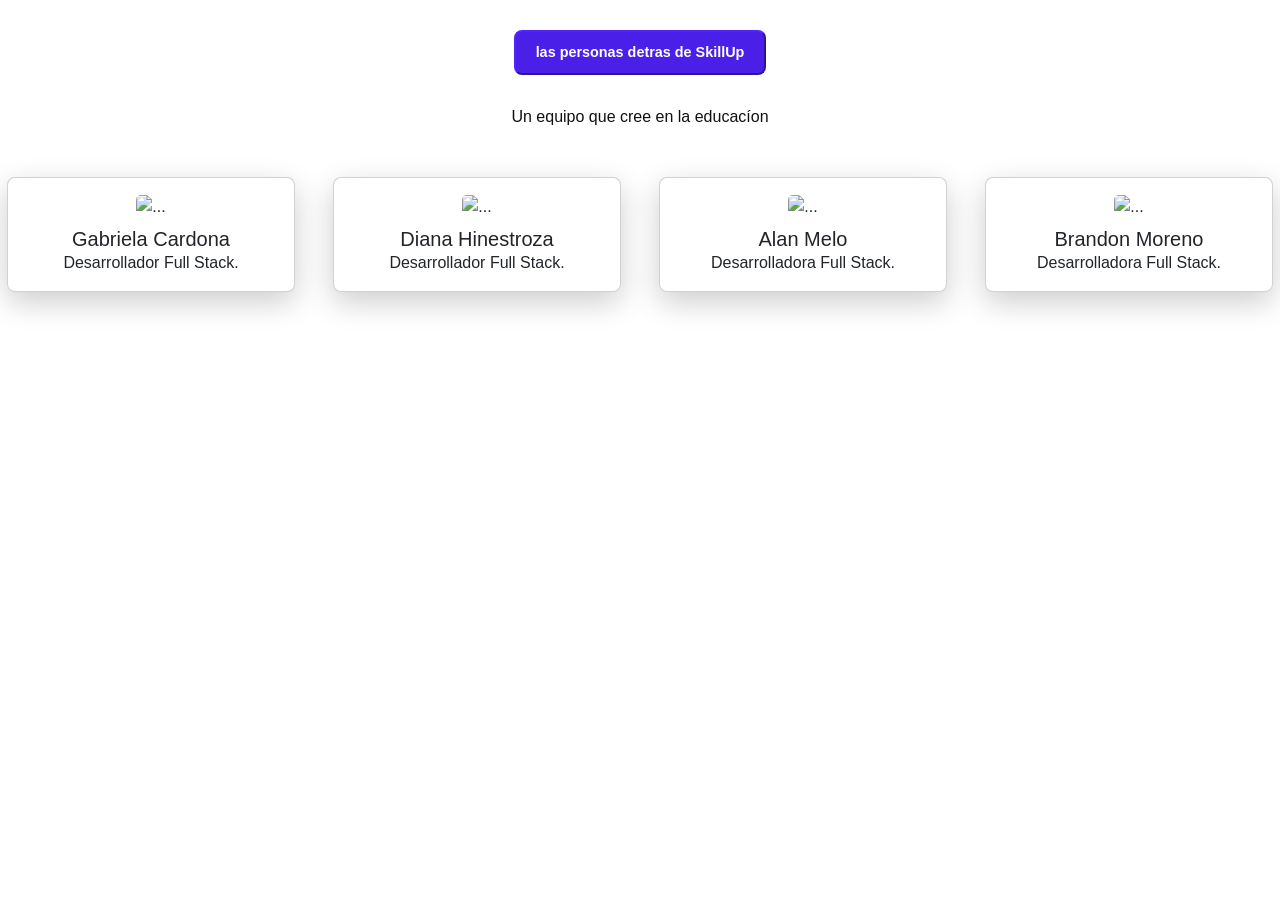
==== Index.html @ d1f36cc1 "se añade preguntas frecuentes" ====
<!DOCTYPE html>
<html lang="en">
<head>
    <meta charset="UTF-8">
    <meta name="viewport" content="width=device-width, initial-scale=1.0">
    <title>SkillUp</title>
    <!--BOOTSTRAP-->
    <link href="https://cdn.jsdelivr.net/npm/bootstrap@5.3.3/dist/css/bootstrap.min.css" rel="stylesheet">
    <!--BOOTSTRAP ICONS-->
    <link rel="stylesheet" href="https://cdn.jsdelivr.net/npm/bootstrap-icons@1.11.3/font/bootstrap-icons.min.css">
    <!--CSS PROPIO-->
    <link rel="stylesheet" href="./css/style.css">
    <link rel="stylesheet" href="./css/index.css">
    <link rel="stylesheet" href="./css/footer.css">
    <link rel="stylesheet" href="css/preguntas.css">

</head>

<body>
    <div id="header"></div>
    <div id="nosotros"></div>
    
<button type="button" class="btn-solid theme-primary btn-xs mi-boton-centro">las personas detras de SkillUp</button>

    <p class="text-center fs-3xl">Un equipo que cree en la educacíon</p>

    <div class="grid text-center grid-cols-4 justify-items-center mt-5">
        <div id="tarjeta-gaby">
            <div class="card tarjeta-sombra" style="width: 18rem;">
                <div class="card-body">
                    <img src="/img/gabriela.jpeg" class="card-img" alt="...">
                    <h5 class="mt-2 mb-0">Gabriela Cardona</h5>
                    <p class="card-text fg-2">Desarrollador Full Stack.</p>
                </div>
            </div>
        </div>
        <div id="tarjeta-diana">
            <div class="card tarjeta-sombra" style="width: 18rem;">
                <div class="card-body">
                    <img src="/img/diana.jpeg" class="card-img" alt="...">
                    <h5 class="mt-2 mb-0">Diana Hinestroza</h5>
                    <p class="card-text fg-2">Desarrollador Full Stack.</p>
                </div>
            </div>
        </div>
        <div id="tarjeta-alan">
            <div class="card tarjeta-sombra" style="width: 18rem;">
                <div class="card-body">
                    <img src="/img/alan.jpeg" class="card-img" alt="...">
                    <h5 class="mt-2 mb-0">Alan Melo</h5>
                    <p class="card-text fg-2">Desarrolladora Full Stack.</p>
                </div>
            </div>
        </div>
        <div id="tarjeta-brandon">
            <div class="card tarjeta-sombra" style="width: 18rem;">
                <div class="card-body">
                    <img src="/img/brandon.jpeg" class="card-img" alt="...">
                    <h5 class="mt-2 mb-0">Brandon Moreno</h5>
                    <p class="card-text fg-2">Desarrolladora Full Stack.</p>
                </div>
            </div>
        </div>
    </div>
    <!-- parte de alan: valores -->
    <div id="valores"></div>
    <div id="footer"></div>

    <!--BOOTSTRAP JS-->
    <script src="https://cdn.jsdelivr.net/npm/bootstrap@5.3.3/dist/js/bootstrap.bundle.min.js"></script>
    <!--COMPONENTES-->
    <script src="./Js/componentes.js"></script>
    <script src="./Js/script.js"></script>

</body>
</html>
---- css/style.css ----
/* botón y tarjetas - brandon */

.mi-boton-centro {

    display: block !important;

    margin-left: auto !important;

    margin-right: auto !important;
 
    margin-top: 30px !important;

    margin-bottom: 30px !important;
 
    background-color: #4A20E8 !important;

    border-color: #4A20E8 !important;

    color: #ffffff !important;

    box-shadow: 0px 8px 20px rgba(0, 0, 0, 0.35) !important;

    transition: all 0.3s ease-in-out !important;

}
 
.tarjeta-sombra {

    box-shadow: 0px 10px 30px rgba(0, 0, 0, 0.20) !important;
 
    border-radius: 8px;

}
 
* {

    font-family: 'Montserrat', sans-serif !important;

}
 
.mi-boton-centro:hover {

    transform: translateY(-2px) scale(1.03) !important;
 
    background-color: #3512be !important;

    border-color: #3512be !important;
 
    box-shadow: 0px 15px 30px rgba(74, 32, 232, 0.6) !important;

    cursor: pointer;

}
 
/* grid de las cartas del equipo (las clases grid de tailwind no existen en bootstrap) */

.grid.grid-cols-4 {

  display: grid;

  grid-template-columns: repeat(4, 1fr);

  gap: 1.5rem;

  justify-items: center;

}
 
.card.tarjeta-sombra {

  max-width: 100%;

}
 
@media (max-width: 992px) {

  .grid.grid-cols-4 { grid-template-columns: repeat(2, 1fr); }

}
 
@media (max-width: 576px) {

  .grid.grid-cols-4 { grid-template-columns: 1fr; }

}
 
/* valores - alan */

.valores {

  padding: 4rem 1.5rem;

  text-align: center;

}
 
.valores__badge {

  display: inline-block;

  padding: 0.25rem 0.9rem;

  border-radius: 999px;

  background: #ece8ff;

  color: #6c47ff;

  font-size: 0.7rem;

  font-weight: 600;

  text-transform: uppercase;

  letter-spacing: 0.05em;

}
 
.valores__titulo {

  margin: 0.75rem 0 2.5rem;

  font-size: 1.75rem;

}
 
.valores__grid {

  display: grid;

  grid-template-columns: repeat(5, 1fr);

  gap: 1rem;

  max-width: 1100px;

  margin: 0 auto;

}
 
.valor-card {

  display: flex;

  flex-direction: column;

  align-items: center;

  gap: 0.75rem;

  padding: 1.5rem 1rem;

  background: #fff;

  border: 1px solid #eee;

  border-radius: 12px;

  box-shadow: 0 20px 40px rgba(109, 108, 116, 0.226);

}
 
.valor-card__icono {

  display: grid;

  place-items: center;

  width: 44px;

  height: 44px;

  border-radius: 10px;

  background: #ece8ff;

  color: #6c47ff;

  font-size: 1.25rem;

}
 
.valor-card h3 {

  margin: 0;

  font-size: 0.9rem;

  font-weight: 600;

}
 
/*  para la tablet */

@media (max-width: 992px) {

  .valores__grid { grid-template-columns: repeat(3, 1fr); }

}
 
/*  para movil */

@media (max-width: 576px) {

  .valores__grid { grid-template-columns: repeat(2, 1fr); }

}
 
 
.cta {

  padding: 0 1.5rem 4rem;

}
 
.cta__box {

  max-width: 800px;

  margin: 0 auto;

  padding: 3rem 1.5rem;

  border-radius: 16px;

  background: #6c47ff;

  color: #fff;

  text-align: center;

  box-shadow: 0 20px 40px rgba(109, 108, 116, 0.468);

}
 
.cta__box h2 {

  margin: 0 0 0.5rem;

  font-size: 1.75rem;

}
 
.cta__box p {

  margin: 0 0 1.5rem;

  font-size: 0.9rem;

  opacity: 0.9;

}
 
.cta__btn {

  display: inline-flex;

  align-items: center;

  gap: 0.5rem;

  padding: 0.6rem 1.25rem;

  border-radius: 8px;

  background: #fff;

  color: #1a1a2e;

  font-size: 0.85rem;

  font-weight: 600;

  text-decoration: none;

}
 
/* animaciones - alan */

.reveal {

  opacity: 0;

  transition: transform 0.3s ease, box-shadow 0.3s ease;

}
 
.reveal.visible {

  opacity: 1;

  animation: aparecer 0.7s ease backwards;

}
 
.reveal.visible:not(.cta__box):hover {

  transform: translateY(-6px) scale(1.04);

  box-shadow: 0 18px 40px rgba(108, 71, 255, 0.25) !important;

}
 
@keyframes aparecer {

  from {

    opacity: 0;

    filter: blur(10px);

    transform: translateY(30px) scale(0.96);

  }

}
 
.cta__btn {

  transition: transform 0.25s ease, box-shadow 0.25s ease;

}
 
.cta__btn:hover {

  transform: translateY(-3px) scale(1.05);

  box-shadow: 0 8px 20px rgba(0, 0, 0, 0.25);

}
 
.cta__btn i {

  transition: transform 0.25s ease;

}
 
.cta__btn:hover i {

  transform: translateX(4px);

}

.navbar-brand {
  display: inline-block;
  transition: transform 0.3s ease;
}

.navbar-brand:hover {
  transform: scale(1.08);
}

.btn-agendar {
  transition: transform 0.25s ease, box-shadow 0.25s ease;
}

.btn-agendar:hover {
  transform: translateY(-3px) scale(1.05);
  box-shadow: 0 8px 20px rgba(0, 0, 0, 0.25);
}

.btn-subir {
  position: fixed;
  right: 1.5rem;
  bottom: 1.5rem;
  z-index: 1000;
  display: grid;
  place-items: center;
  width: 48px;
  height: 48px;
  border: none;
  border-radius: 50%;
  background: #6c47ff;
  color: #fff;
  font-size: 1.25rem;
  cursor: pointer;
  box-shadow: 0 10px 25px rgba(109, 71, 255, 0.4);
  opacity: 0;
  pointer-events: none;
  transform: translateY(20px);
  transition: opacity 0.3s ease, transform 0.3s ease;
}

.btn-subir.visible {
  opacity: 1;
  pointer-events: auto;
  transform: none;
}

.btn-subir.visible:hover {
  transform: translateY(-4px) scale(1.08);
}

/* boton "las personas detras" igual al de agendar - alan */
.mi-boton-centro {
  width: fit-content !important;
  padding: 0.6rem 1.25rem !important;
  border-radius: 8px !important;
  font-size: 0.9rem !important;
  font-weight: 600 !important;
  box-shadow: none !important;
  transition: transform 0.25s ease, box-shadow 0.25s ease, background-color 0.25s ease !important;
}

.mi-boton-centro:hover {
  transform: translateY(-3px) scale(1.05) !important;
  box-shadow: 0 8px 20px rgba(0, 0, 0, 0.25) !important;
}

/* cartas del equipo parejas - alan */
.grid.grid-cols-4 > div {
  display: flex;
  width: 100%;
  justify-content: center;
}

.card.tarjeta-sombra .card-img {
  width: 100%;
  aspect-ratio: 1 / 1;
  object-fit: cover;
  object-position: top;
}
---- css/preguntas.css ----
/* Definición de variables de diseño */
:root {
    --fuente-principal: 'Montserrat', sans-serif;
    --color-fondo: #ffffff;
    --color-texto-principal: #111111;
    --color-texto-secundario: #555555;
    --color-primario: #6324ee;
    --color-fondo-insignia: #f0edff;
    --color-borde: #eaeaea;
}

/* Estilos generales del documento */
body {
    font-family: var(--fuente-principal);
    background-color: var(--color-fondo);
    color: var(--color-texto-principal);
    margin: 0;
    padding: 0;
}

/* Contenedor principal que envuelve la sección para tu index.html */
.seccion-preguntas-contenedor {
    width: 100%;
    padding: 40px 20px;
    display: flex;
    justify-content: center;
    align-items: center;
    box-sizing: border-box;
}

/* Sección principal */
.seccion-preguntas {
    width: 100%;
    max-width: 900px;
    margin: 0 auto;
    text-align: center;
}

/* Insignia superior */
.insignia-preguntas {
    display: inline-block;
    background-color: var(--color-fondo-insignia);
    color: var(--color-primario);
    padding: 6px 16px;
    border-radius: 50px;
    font-size: 11px;
    font-weight: 700;
    letter-spacing: 0.5px;
    margin-bottom: 20px;
}

/* Título principal */
.titulo-principal {
    font-size: 36px;
    font-weight: 600;
    margin-bottom: 60px;
    color: var(--color-texto-principal);
}

/* Contenedor de la lista */
.contenedor-preguntas {
    text-align: left;
    display: flex;
    flex-direction: column;
}

/* Cada ítem de pregunta */
.item-pregunta {
    padding: 24px 0;
    border-bottom: 1px solid var(--color-borde);
}

/* Cabecera de la pregunta (Texto + Icono) */
.cabecera-pregunta {
    display: flex;
    justify-content: space-between;
    align-items: center;
    cursor: pointer;
}

.cabecera-pregunta h3 {
    font-size: 18px;
    font-weight: 600;
    margin: 0;
    color: var(--color-texto-principal);
}

/* Icono de más (+) con transición suave al rotar */
.icono-pregunta {
    font-size: 24px;
    color: var(--color-primario);
    font-weight: 400;
    line-height: 1;
    transition: transform 0.3s ease;
}

/* Contenedor colapsable de la respuesta */
.contenedor-respuesta {
    max-height: 0;
    overflow: hidden;
    transition: max-height 0.3s ease-out, margin-top 0.3s ease-out;
}

/* Texto de la respuesta */
.respuesta-pregunta {
    font-size: 14px;
    color: var(--color-texto-secundario);
    margin-top: 0;
    margin-bottom: 0;
    line-height: 1.5;
    max-width: 85%;
}

/* --- Clases activadas por JavaScript --- */
.item-pregunta.activo .contenedor-respuesta {
    max-height: 150px;
    margin-top: 12px;
}

.item-pregunta.activo .icono-pregunta {
    transform: rotate(45deg);
}
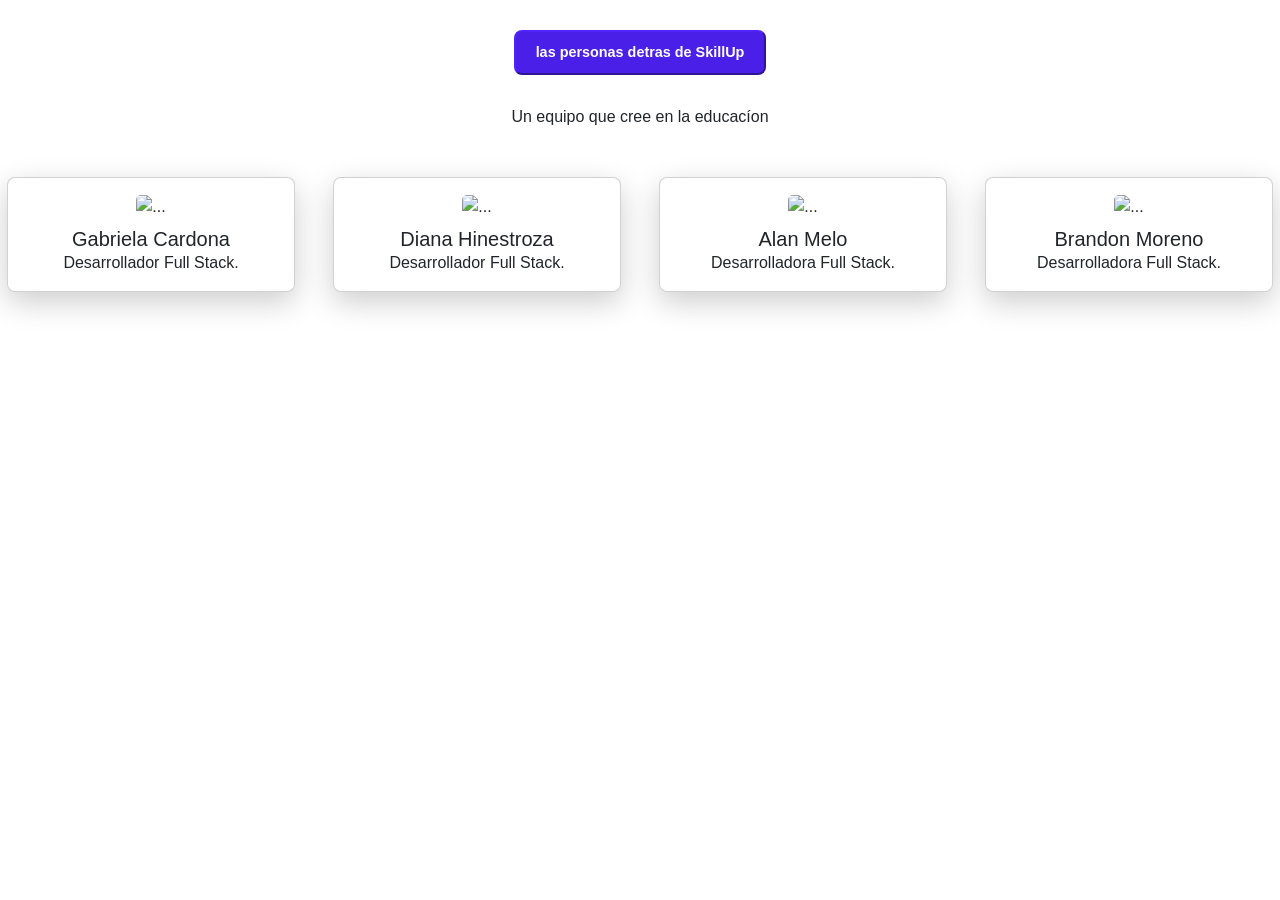
==== commit 81c2b6a9: "se añade preguntas" ====
--- a/Index.html
+++ b/Index.html
@@ -12,7 +12,6 @@
     <link rel="stylesheet" href="./css/style.css">
     <link rel="stylesheet" href="./css/index.css">
     <link rel="stylesheet" href="./css/footer.css">
-    <link rel="stylesheet" href="css/preguntas.css">
 
 </head>
 
